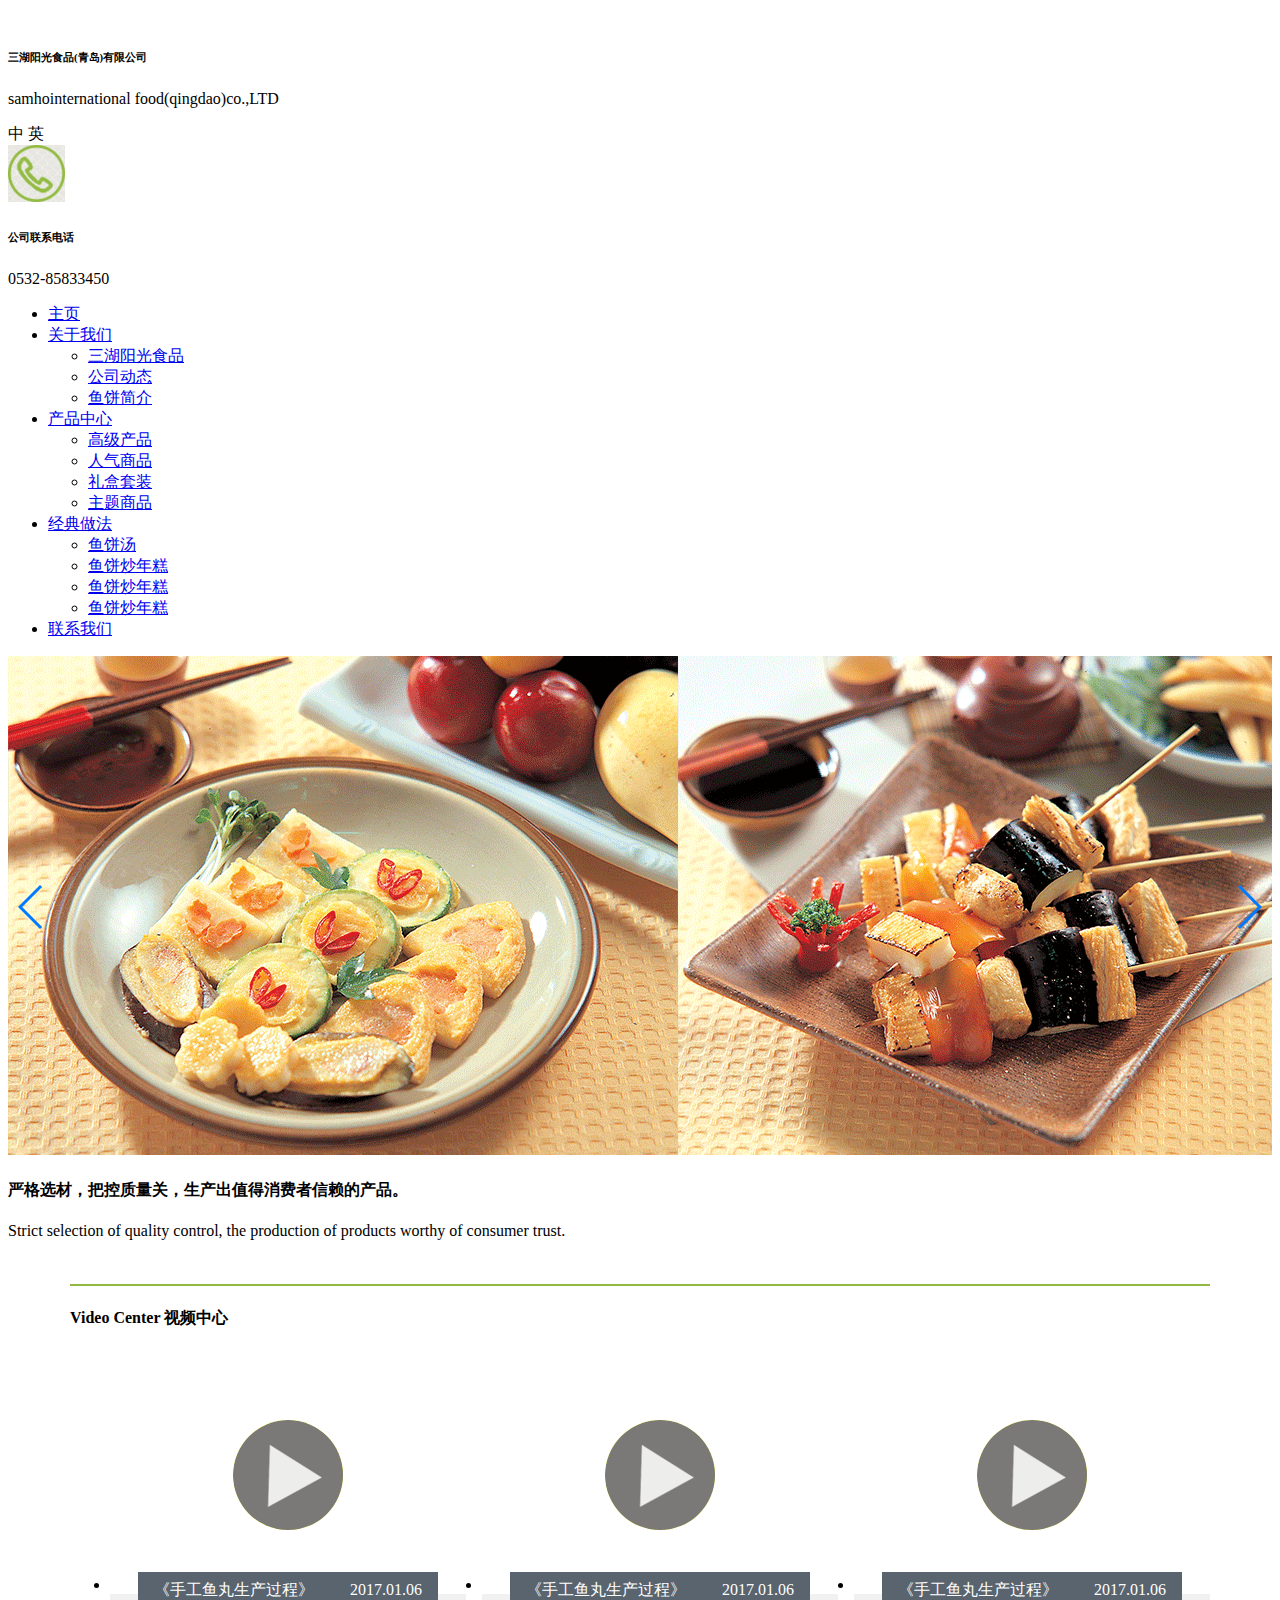
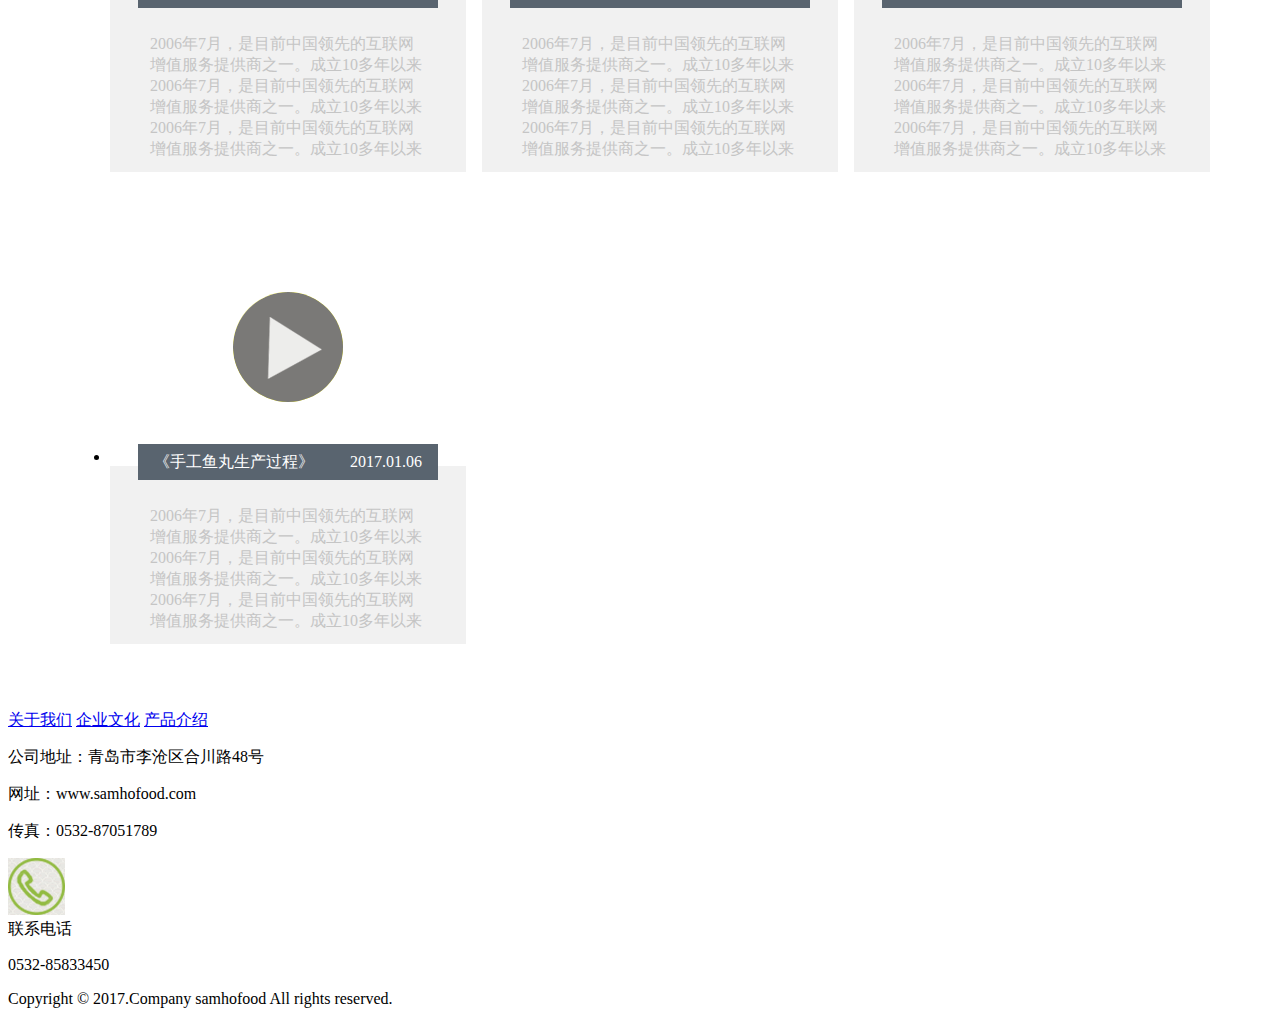
==== about.html @ 162e9e67 "add page" ====
<!DOCTYPE html>
<html lang="en">
<head>
    <meta charset="UTF-8">
    <title>三湖阳光食品(青岛)有限公司</title>
    <link rel="stylesheet" href="static/css/reset.css">
    <link rel="stylesheet" href="static/css/common.css">
    <link rel="stylesheet" href="static/css/about.css">
    <link rel="stylesheet" href="static/plugin/swiper/swiper-3.4.2.min.css">
    <script src="https://code.jquery.com/jquery-1.11.2.min.js"></script>
    <script src="static/flowplayer/flowplayer.min.js"></script>
</head>
<body>
    <div class="top">
        <div class="wrapper clearfix">
            <div class="top-l fl">
                <img src="" alt="" class="fl">
                <div class="bfc">
                    <h6>三湖阳光食品(青岛)有限公司</h6>
                    <p>samhointernational food(qingdao)co.,LTD</p>
                </div>
            </div>
            <div class="language fr">
                <span class="active">中</span>
                <span>英</span>
            </div>
            <div class="top-r fr">
                <img src="static/img/icon/tel.gif" alt="" class="fl">
                <div class="bfc">
                    <h6>公司联系电话</h6>
                    <p>0532-85833450</p>
                </div>
            </div>
        </div>
    </div>
    <div class="nav clearfix">
        <ul>
            <li><a href="#">主页</a></li>
            <li>
                <a href="#">关于我们</a>
                <ul class="slide">
                    <li><a href="#">三湖阳光食品</a></li>
                    <li><a href="#">公司动态</a></li>
                    <li><a href="#">鱼饼简介</a></li>
                </ul>
            </li>
            <li>
                <a href="#">产品中心</a>
                <ul class="slide">
                    <li><a href="#">高级产品</a></li>
                    <li><a href="#">人气商品</a></li>
                    <li><a href="#">礼盒套装</a></li>
                    <li><a href="#">主题商品</a></li>
                </ul>
            </li>
            <li>
                <a href="#">经典做法</a>
                <ul class="slide">
                    <li><a href="#">鱼饼汤</a></li>
                    <li><a href="#">鱼饼炒年糕</a></li>
                    <li><a href="#">鱼饼炒年糕</a></li>
                    <li><a href="#">鱼饼炒年糕</a></li>
                </ul>
            </li>
            <li><a href="#">联系我们</a></li>
        </ul>
    </div>
    <div class="banner">
        <div class="swiper-container">
            <div class="swiper-wrapper">
                <div class="swiper-slide"><img src="static/img/banner_06.gif" alt=""></div>
                <div class="swiper-slide"><img src="static/img/banner_06.gif" alt=""></div>
                <div class="swiper-slide"><img src="static/img/banner_06.gif" alt=""></div>
            </div>
            <div class="swiper-button-prev"></div>
            <div class="swiper-button-next"></div>
        </div>
    </div>
    <div class="statement">
        <h4>严格选材，把控质量关，生产出值得消费者信赖的产品。</h4>
        <p>Strict selection of quality control, the production of products worthy of consumer trust.</p>
    </div>
    <div class="body wrapper">
        <div class="video">
            <h4 class="Atitle">
                Video Center
                <span>视频中心</span>
            </h4>
            <ul class="videoList">
                <li>
                    <div class="videoTitle">
                        《手工鱼丸生产过程》
                        <span class="time">2017.01.06</span>
                    </div>
                    <div class="play"><img src="static/img/a2.gif" alt=""></div>
                    <video src="" preload="metadata"></video>
                    <div class="introduction">2006年7月，是目前中国领先的互联网增值服务提供商之一。成立10多年以来2006年7月，是目前中国领先的互联网增值服务提供商之一。成立10多年以来
                        2006年7月，是目前中国领先的互联网增值服务提供商之一。成立10多年以来</div>
                </li>
                <li>
                    <div class="videoTitle">
                        《手工鱼丸生产过程》
                        <span class="time">2017.01.06</span>
                    </div>
                    <div class="play"><img src="static/img/a2.gif" alt=""></div>
                    <video src="" preload="metadata"></video>
                    <div class="introduction">2006年7月，是目前中国领先的互联网增值服务提供商之一。成立10多年以来2006年7月，是目前中国领先的互联网增值服务提供商之一。成立10多年以来
                        2006年7月，是目前中国领先的互联网增值服务提供商之一。成立10多年以来</div>
                </li>
                <li>
                    <div class="videoTitle">
                        《手工鱼丸生产过程》
                        <span class="time">2017.01.06</span>
                    </div>
                    <div class="play"><img src="static/img/a2.gif" alt=""></div>
                    <video src="" preload="metadata"></video>
                    <div class="introduction">2006年7月，是目前中国领先的互联网增值服务提供商之一。成立10多年以来2006年7月，是目前中国领先的互联网增值服务提供商之一。成立10多年以来
                        2006年7月，是目前中国领先的互联网增值服务提供商之一。成立10多年以来</div>
                </li>
                <li>
                    <div class="videoTitle">
                        《手工鱼丸生产过程》
                        <span class="time">2017.01.06</span>
                    </div>
                    <div class="play"><img src="static/img/a2.gif" alt=""></div>
                    <video src="" preload="metadata"></video>
                    <div class="introduction">2006年7月，是目前中国领先的互联网增值服务提供商之一。成立10多年以来2006年7月，是目前中国领先的互联网增值服务提供商之一。成立10多年以来
                        2006年7月，是目前中国领先的互联网增值服务提供商之一。成立10多年以来</div>
                </li>
            </ul>
        </div>
    </div>
    <div class="footer">
        <div class="wrapper">
            <div class="map">
                <a href="#">关于我们</a>
                <a href="#">企业文化</a>
                <a href="#">产品介绍</a>
            </div>
            <div class="con">
                <div class="footer_l fl">
                    <p>公司地址：青岛市李沧区合川路48号</p>
                    <p>网址：www.samhofood.com</p>
                    <p>传真：0532-87051789</p>
                </div>
                <div class="footer_r fr">
                    <img src="static/img/icon/tel.gif" alt="">
                    <div class="ff">
                        联系电话
                        <p>0532-85833450</p>
                    </div>
                </div>
            </div>
        </div>
    </div>
    <div class="bottom">
        Copyright © 2017.Company samhofood  All rights reserved.
    </div>
    <script src="static/plugin/swiper/swiper-3.4.2.min.js"></script>
    <script src="static/js/common.js"></script>
    <script src="static/js/about.js"></script>
</body>
</html>
---- static/css/about.css ----
.video{
    width: 1140px;
    border-top: solid 2px #90B93F;
    margin: 44px auto 0;
}
.videoList{
    overflow: hidden;
    display: flex;
    justify-content: space-between;
    flex-wrap: wrap;
}
.videoList li{
    position: relative;
    width: 356px;
    float: left;
    margin-bottom: 50px;
}
.videoList li video{
    width: 100%;
    height: 240px;
}
.introduction{
    width: 100%;
    height: 178px;
    background-color: #f1f1f1;
    color: #c5c5c5;
    padding: 40px;
    box-sizing: border-box;
}
.videoTitle{
    width: 300px;
    height: 36px;
    background-color: #59646F;
    position: absolute;
    top: 222px;
    left: 50%;
    margin-left: -150px;
    line-height: 36px;
    color: #fff;
    padding: 0 16px;
    box-sizing: border-box;
    z-index: 100;
}
.videoTitle span{
    float: right;
    line-height: 36px;
}
.play{
    position: absolute;
    width: 110px;
    height: 110px;
    margin-left: -55px;
    left: 50%;
    top: 70px;
    background-color: #ff0;
    border-radius: 100%;
    overflow: hidden;
    z-index: 5;
    cursor: pointer;
}
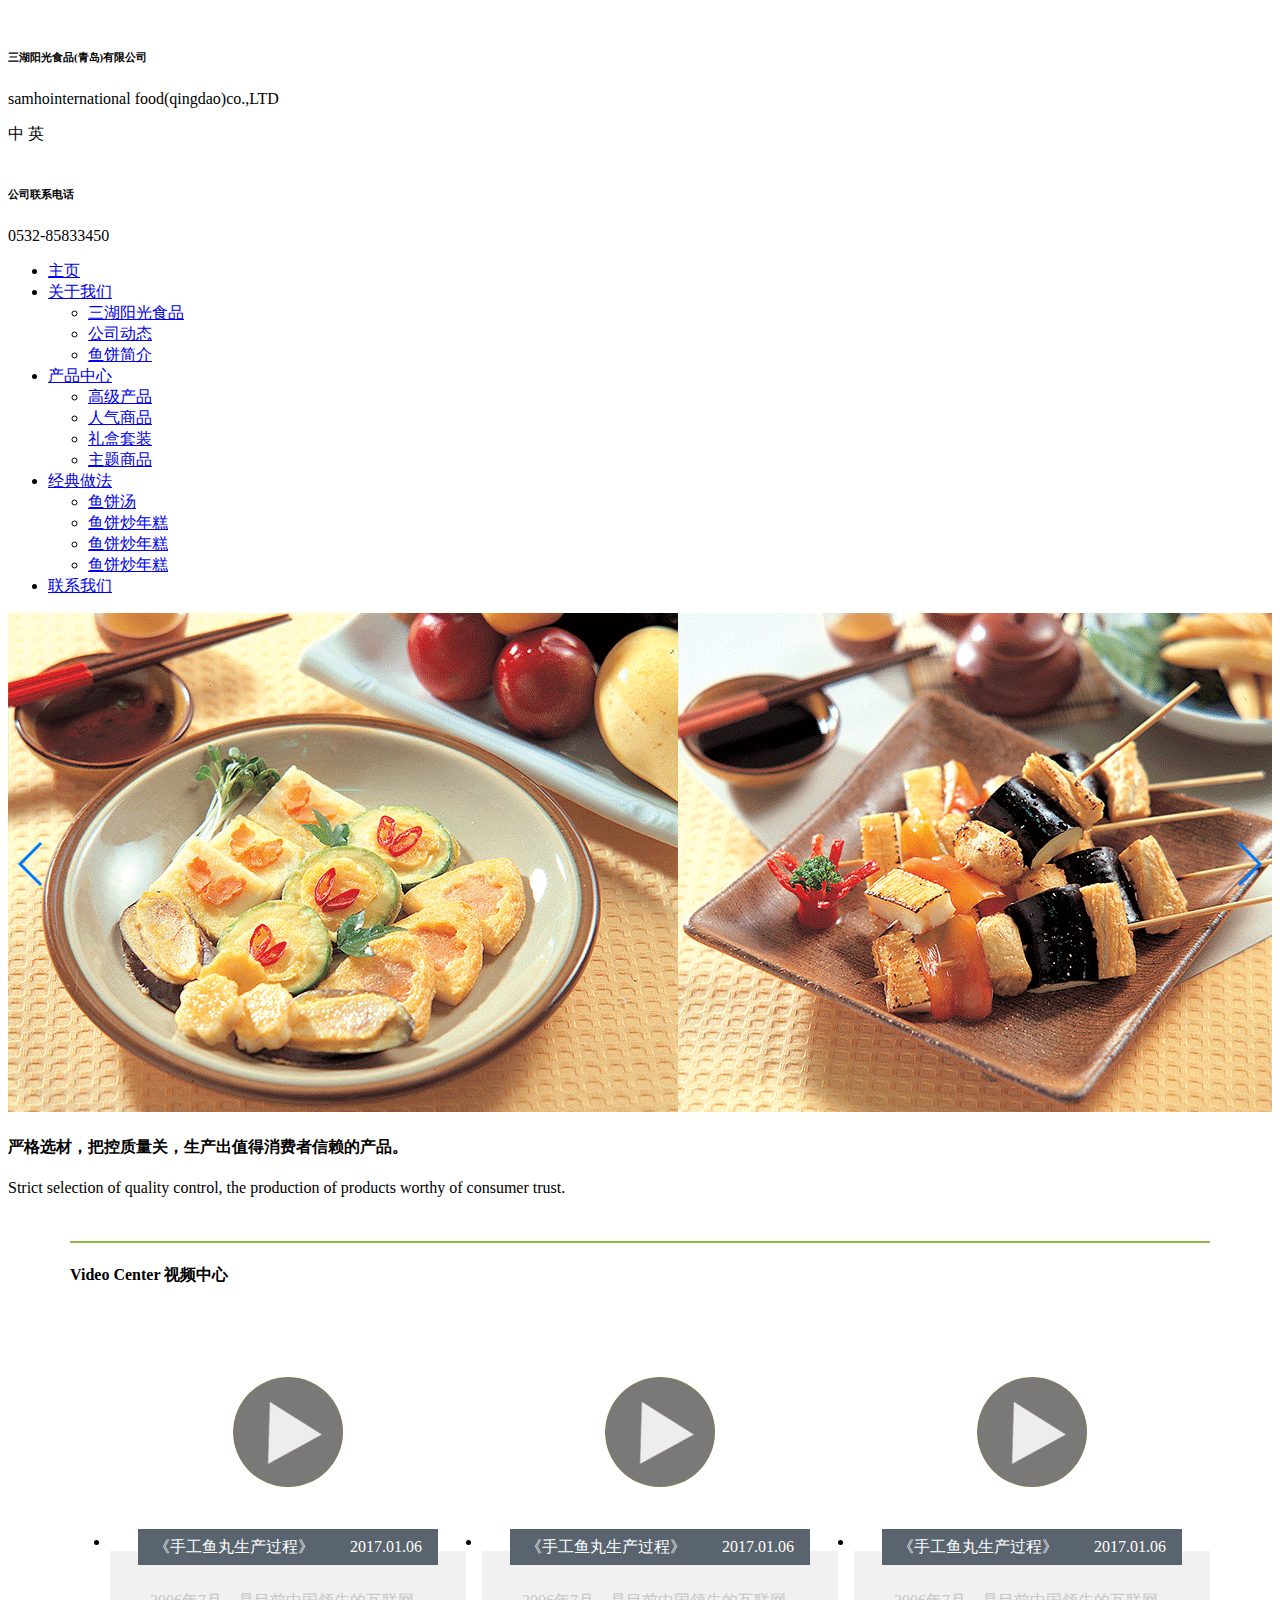
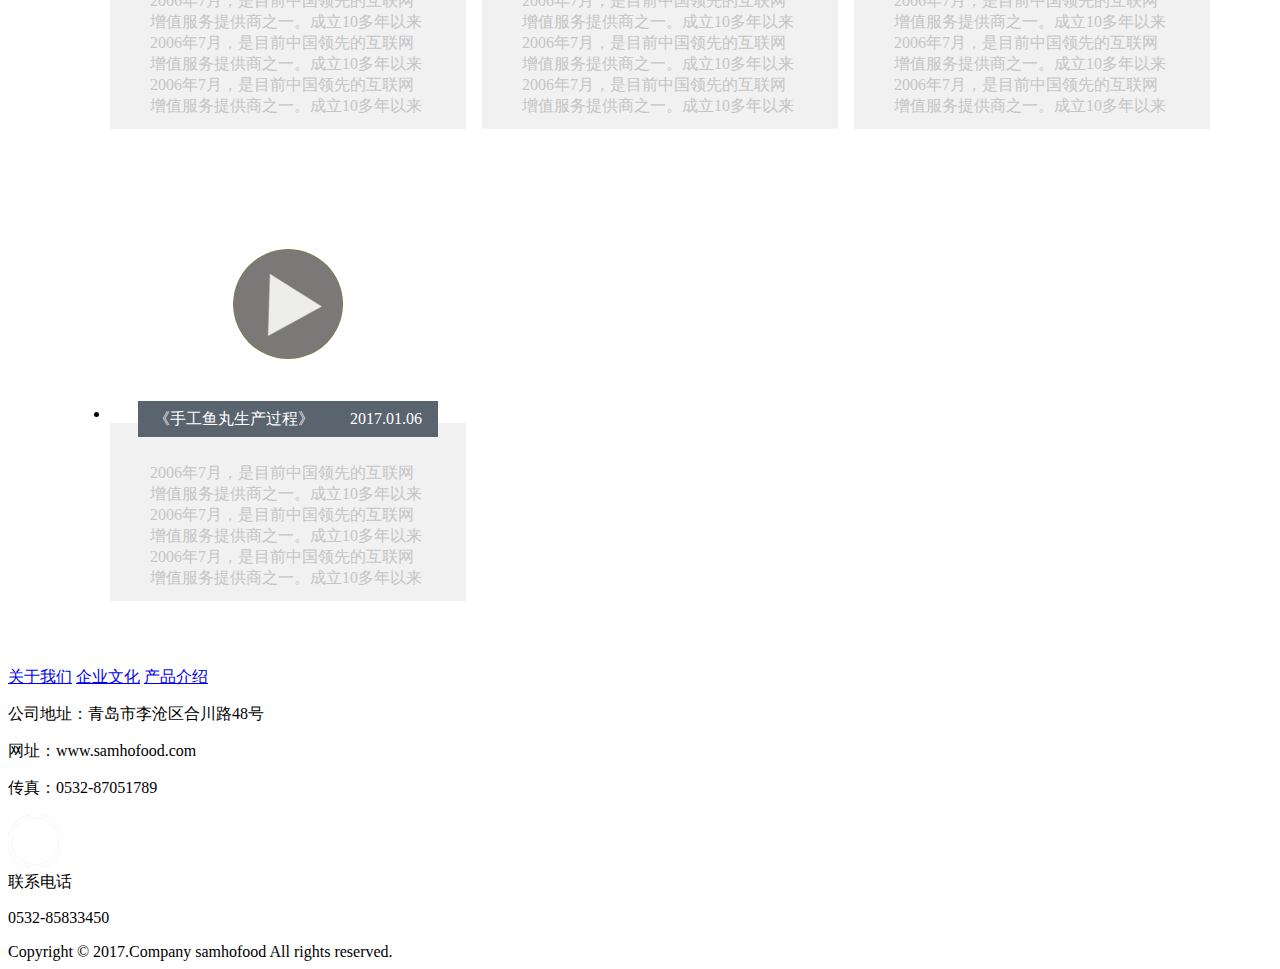
==== commit 14ae2514: "replace image" ====
--- a/about.html
+++ b/about.html
@@ -144,7 +144,7 @@
                     <p>传真：0532-87051789</p>
                 </div>
                 <div class="footer_r fr">
-                    <img src="static/img/icon/tel.gif" alt="">
+                    <img src="static/img/icon/tel.png" alt="">
                     <div class="ff">
                         联系电话
                         <p>0532-85833450</p>
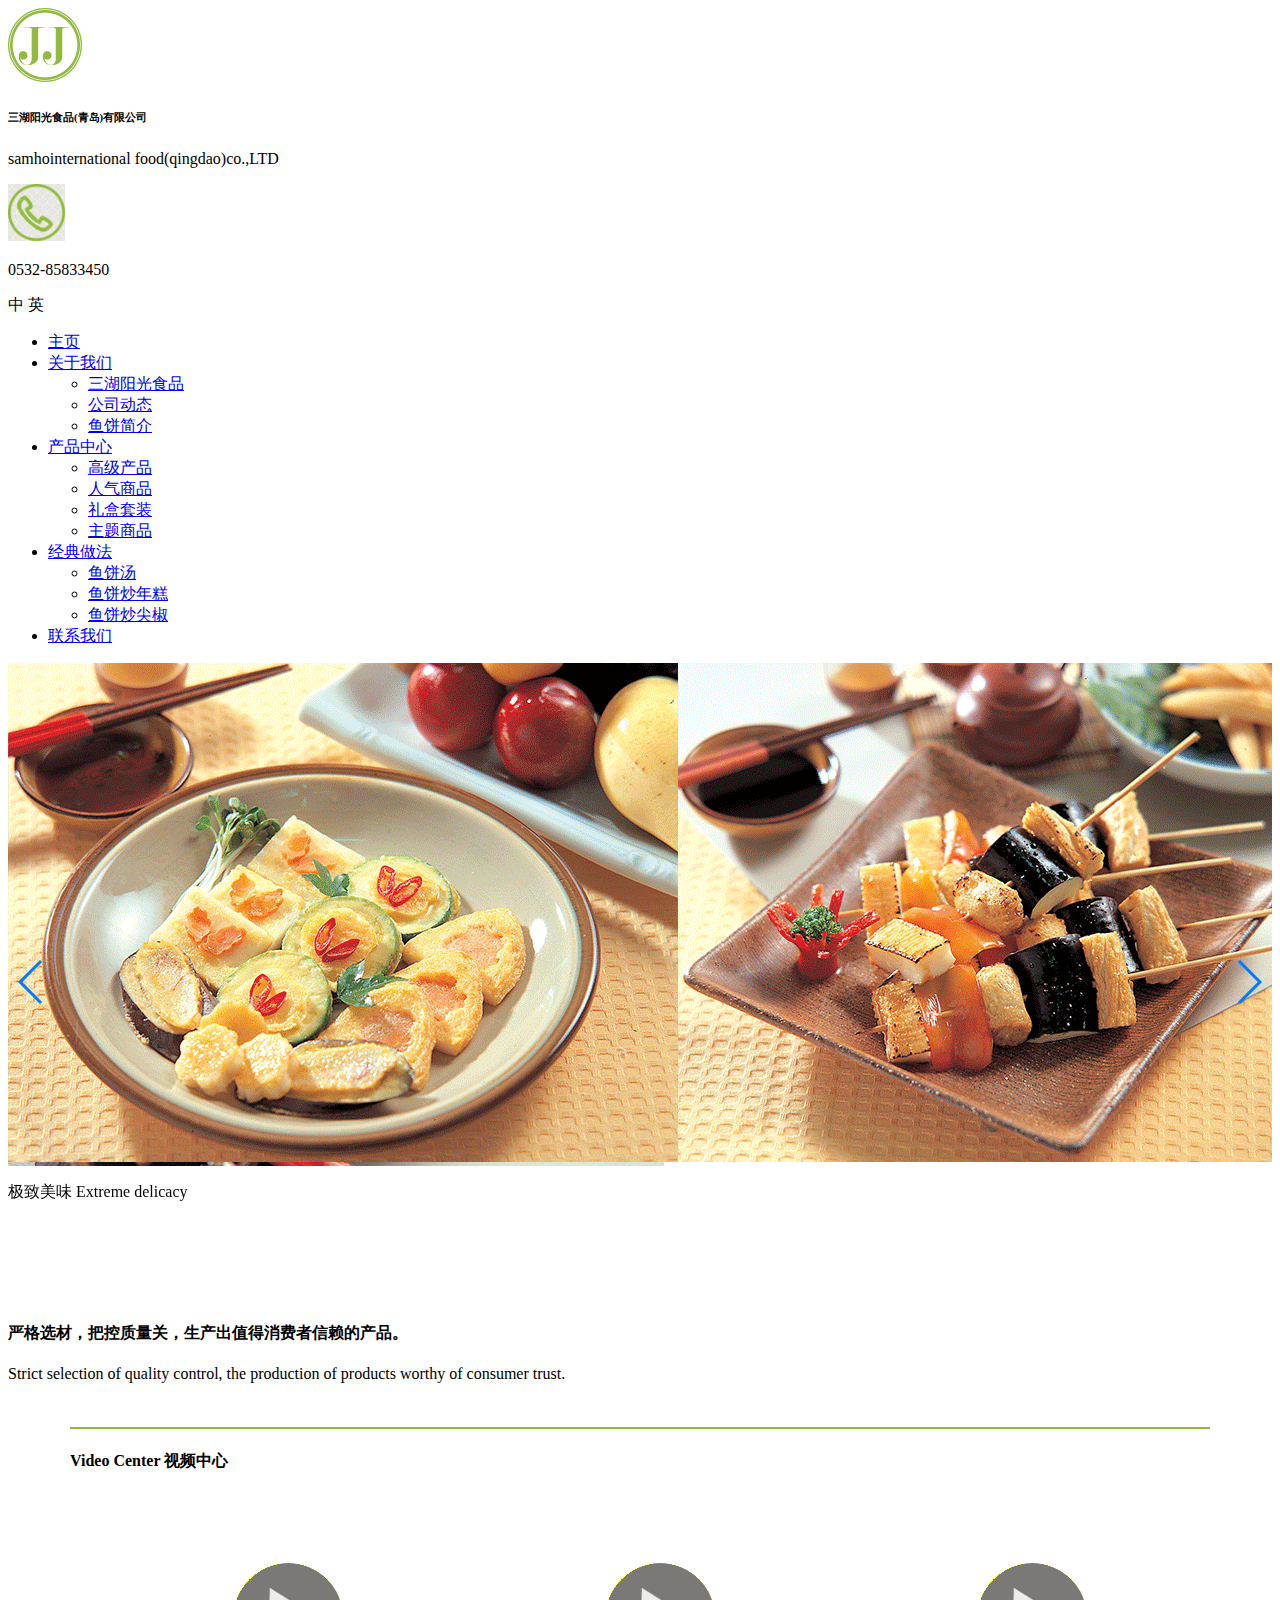
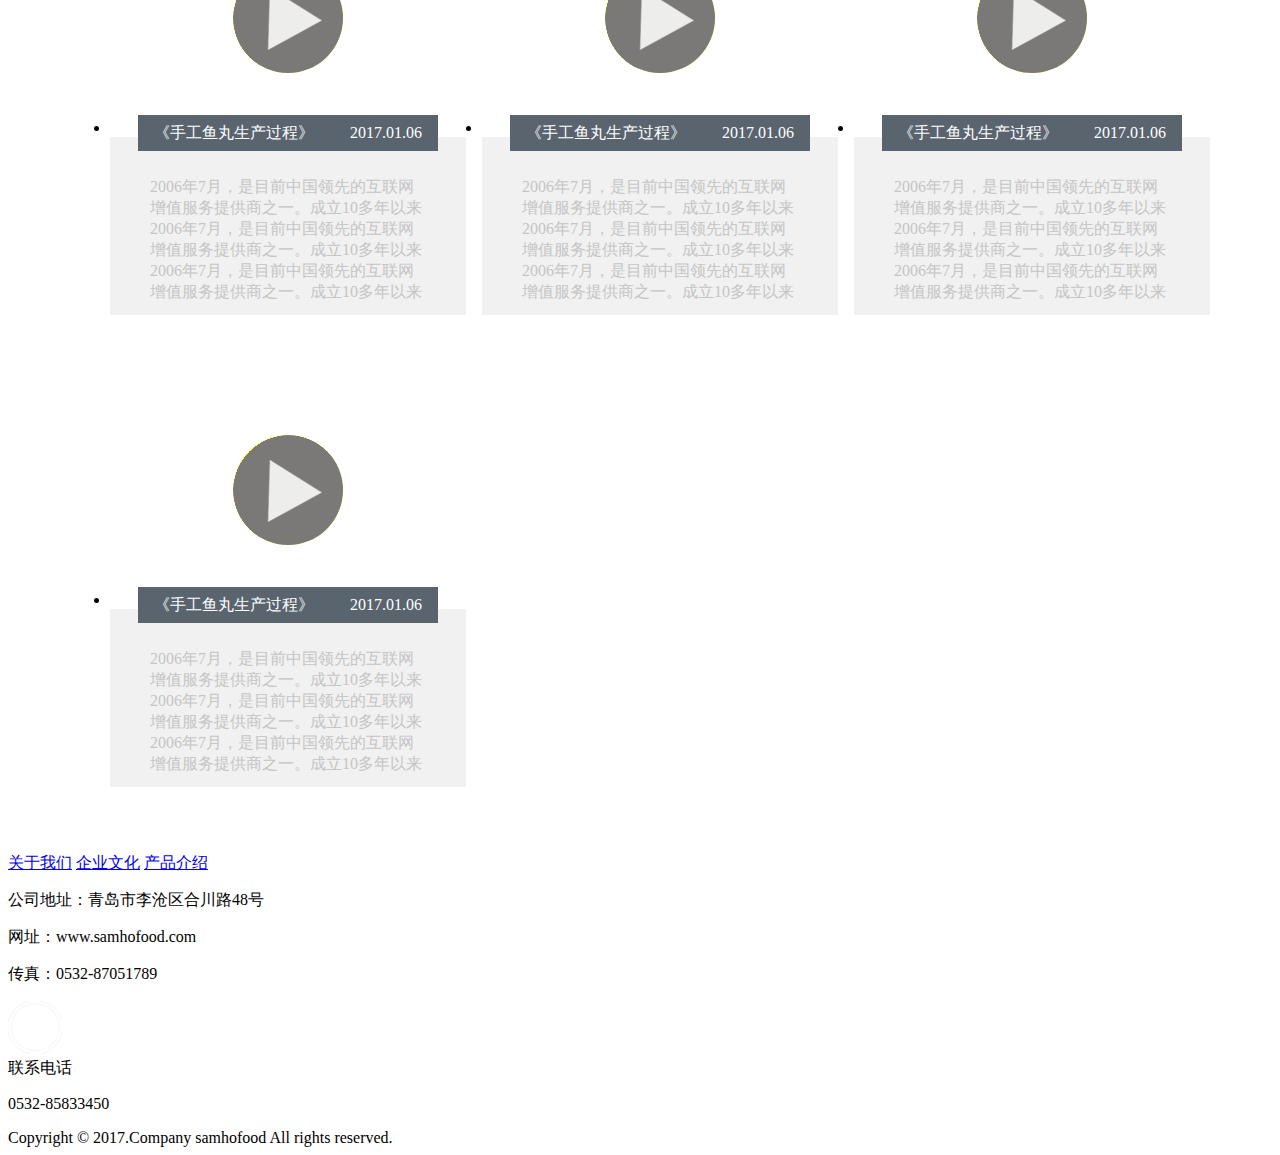
==== commit c28a2ac8: "modify" ====
--- a/about.html
+++ b/about.html
@@ -11,71 +11,105 @@
     <script src="static/flowplayer/flowplayer.min.js"></script>
 </head>
 <body>
-    <div class="top">
-        <div class="wrapper clearfix">
-            <div class="top-l fl">
-                <img src="" alt="" class="fl">
-                <div class="bfc">
-                    <h6>三湖阳光食品(青岛)有限公司</h6>
-                    <p>samhointernational food(qingdao)co.,LTD</p>
+<div class="top container">
+    <div class="top-logo">
+        <img src="static/img/logo_03.png" alt="" class="top-logo-icon">
+        <div class="top-logo-title">
+            <h6>三湖阳光食品(青岛)有限公司</h6>
+            <p>samhointernational food(qingdao)co.,LTD</p>
+        </div>
+    </div>
+    <div class="top-phone">
+        <img src="static/img/icon/tel.gif" alt="" class="top-phone-icon">
+        <p class="top-phone-number">0532-85833450</p>
+    </div>
+    <div class="top-language">
+        <span class="active">中</span>
+        <span>英</span>
+    </div>
+</div>
+<div class="nav box-shadow">
+    <ul>
+        <li><a href="index.html">主页</a></li>
+        <li>
+            <a href="#">关于我们</a>
+            <ul class="slide box-shadow">
+                <li><a href="company.html">三湖阳光食品</a></li>
+                <li><a href="companyDynamics.html">公司动态</a></li>
+                <li><a href="fishCakeIntro.html">鱼饼简介</a></li>
+            </ul>
+        </li>
+        <li>
+            <a href="#">产品中心</a>
+            <ul class="slide box-shadow">
+                <li><a href="advancedProducts.html">高级产品</a></li>
+                <li><a href="advancedProducts2.html">人气商品</a></li>
+                <li><a href="advancedProducts3.html">礼盒套装</a></li>
+                <li><a href="advancedProducts4.html">主题商品</a></li>
+            </ul>
+        </li>
+        <li>
+            <a href="#">经典做法</a>
+            <ul class="slide box-shadow">
+                <li><a href="classicalPractice.html">鱼饼汤</a></li>
+                <li><a href="classicalPractice2.html">鱼饼炒年糕</a></li>
+                <li><a href="classicalPractice3.html">鱼饼炒尖椒</a></li>
+            </ul>
+        </li>
+        <li><a href="contact.html">联系我们</a></li>
+    </ul>
+</div>
+<div class="banner">
+    <div class="swiper-container">
+        <div class="swiper-wrapper">
+            <div class="swiper-slide">
+                <img src="static/data/index/jj_banner1_02.gif" alt="">
+                <div class="slide-container">
+                    <div class="sliderBor">
+                        <p>
+                            极致美味
+                            <span>Extreme delicacy</span>
+                        </p>
+                    </div>
                 </div>
             </div>
-            <div class="language fr">
-                <span class="active">中</span>
-                <span>英</span>
+            <div class="swiper-slide">
+                <img src="static/data/index/jj_banner2_02.jpg" alt="">
+                <div class="slide-container">
+                    <div class="sle">
+                        <p class="slide-title">做鱼饼，我们是认真的</p>
+                        <p class="silde-main">
+                            MAJOR
+                                <span>
+                                    采用先进的水产品加工技术和设<br />
+                                    备，生产加工鱼饼、<br />
+                                    鱼棒等产品，更加安全、便捷。
+                                </span>
+                        </p>
+                    </div>
+                </div>
             </div>
-            <div class="top-r fr">
-                <img src="static/img/icon/tel.gif" alt="" class="fl">
-                <div class="bfc">
-                    <h6>公司联系电话</h6>
-                    <p>0532-85833450</p>
+            <div class="swiper-slide">
+                <img src="static/data/index/jj_banner3_02.jpg" alt="">
+                <div class="slide-container">
+                    <div class="sle">
+                        <p class="slide-title">做鱼饼，我们是认真的</p>
+                        <p class="silde-main">
+                            MAJOR
+                                <span>
+                                    采用先进的水产品加工技术和设<br />
+                                    备，生产加工鱼饼、<br />
+                                    鱼棒等产品，更加安全、便捷。
+                                </span>
+                        </p>
+                    </div>
                 </div>
             </div>
         </div>
+        <div class="swiper-button-prev"></div>
+        <div class="swiper-button-next"></div>
     </div>
-    <div class="nav clearfix">
-        <ul>
-            <li><a href="#">主页</a></li>
-            <li>
-                <a href="#">关于我们</a>
-                <ul class="slide">
-                    <li><a href="#">三湖阳光食品</a></li>
-                    <li><a href="#">公司动态</a></li>
-                    <li><a href="#">鱼饼简介</a></li>
-                </ul>
-            </li>
-            <li>
-                <a href="#">产品中心</a>
-                <ul class="slide">
-                    <li><a href="#">高级产品</a></li>
-                    <li><a href="#">人气商品</a></li>
-                    <li><a href="#">礼盒套装</a></li>
-                    <li><a href="#">主题商品</a></li>
-                </ul>
-            </li>
-            <li>
-                <a href="#">经典做法</a>
-                <ul class="slide">
-                    <li><a href="#">鱼饼汤</a></li>
-                    <li><a href="#">鱼饼炒年糕</a></li>
-                    <li><a href="#">鱼饼炒年糕</a></li>
-                    <li><a href="#">鱼饼炒年糕</a></li>
-                </ul>
-            </li>
-            <li><a href="#">联系我们</a></li>
-        </ul>
-    </div>
-    <div class="banner">
-        <div class="swiper-container">
-            <div class="swiper-wrapper">
-                <div class="swiper-slide"><img src="static/img/banner_06.gif" alt=""></div>
-                <div class="swiper-slide"><img src="static/img/banner_06.gif" alt=""></div>
-                <div class="swiper-slide"><img src="static/img/banner_06.gif" alt=""></div>
-            </div>
-            <div class="swiper-button-prev"></div>
-            <div class="swiper-button-next"></div>
-        </div>
-    </div>
+</div>
     <div class="statement">
         <h4>严格选材，把控质量关，生产出值得消费者信赖的产品。</h4>
         <p>Strict selection of quality control, the production of products worthy of consumer trust.</p>
@@ -92,7 +126,7 @@
                         《手工鱼丸生产过程》
                         <span class="time">2017.01.06</span>
                     </div>
-                    <div class="play"><img src="static/img/a2.gif" alt=""></div>
+                    <div class="play"><img src="static/img/a2.png" alt=""></div>
                     <video src="" preload="metadata"></video>
                     <div class="introduction">2006年7月，是目前中国领先的互联网增值服务提供商之一。成立10多年以来2006年7月，是目前中国领先的互联网增值服务提供商之一。成立10多年以来
                         2006年7月，是目前中国领先的互联网增值服务提供商之一。成立10多年以来</div>
@@ -102,7 +136,7 @@
                         《手工鱼丸生产过程》
                         <span class="time">2017.01.06</span>
                     </div>
-                    <div class="play"><img src="static/img/a2.gif" alt=""></div>
+                    <div class="play"><img src="static/img/a2.png" alt=""></div>
                     <video src="" preload="metadata"></video>
                     <div class="introduction">2006年7月，是目前中国领先的互联网增值服务提供商之一。成立10多年以来2006年7月，是目前中国领先的互联网增值服务提供商之一。成立10多年以来
                         2006年7月，是目前中国领先的互联网增值服务提供商之一。成立10多年以来</div>
@@ -112,7 +146,7 @@
                         《手工鱼丸生产过程》
                         <span class="time">2017.01.06</span>
                     </div>
-                    <div class="play"><img src="static/img/a2.gif" alt=""></div>
+                    <div class="play"><img src="static/img/a2.png" alt=""></div>
                     <video src="" preload="metadata"></video>
                     <div class="introduction">2006年7月，是目前中国领先的互联网增值服务提供商之一。成立10多年以来2006年7月，是目前中国领先的互联网增值服务提供商之一。成立10多年以来
                         2006年7月，是目前中国领先的互联网增值服务提供商之一。成立10多年以来</div>
@@ -122,7 +156,7 @@
                         《手工鱼丸生产过程》
                         <span class="time">2017.01.06</span>
                     </div>
-                    <div class="play"><img src="static/img/a2.gif" alt=""></div>
+                    <div class="play"><img src="static/img/a2.png" alt=""></div>
                     <video src="" preload="metadata"></video>
                     <div class="introduction">2006年7月，是目前中国领先的互联网增值服务提供商之一。成立10多年以来2006年7月，是目前中国领先的互联网增值服务提供商之一。成立10多年以来
                         2006年7月，是目前中国领先的互联网增值服务提供商之一。成立10多年以来</div>
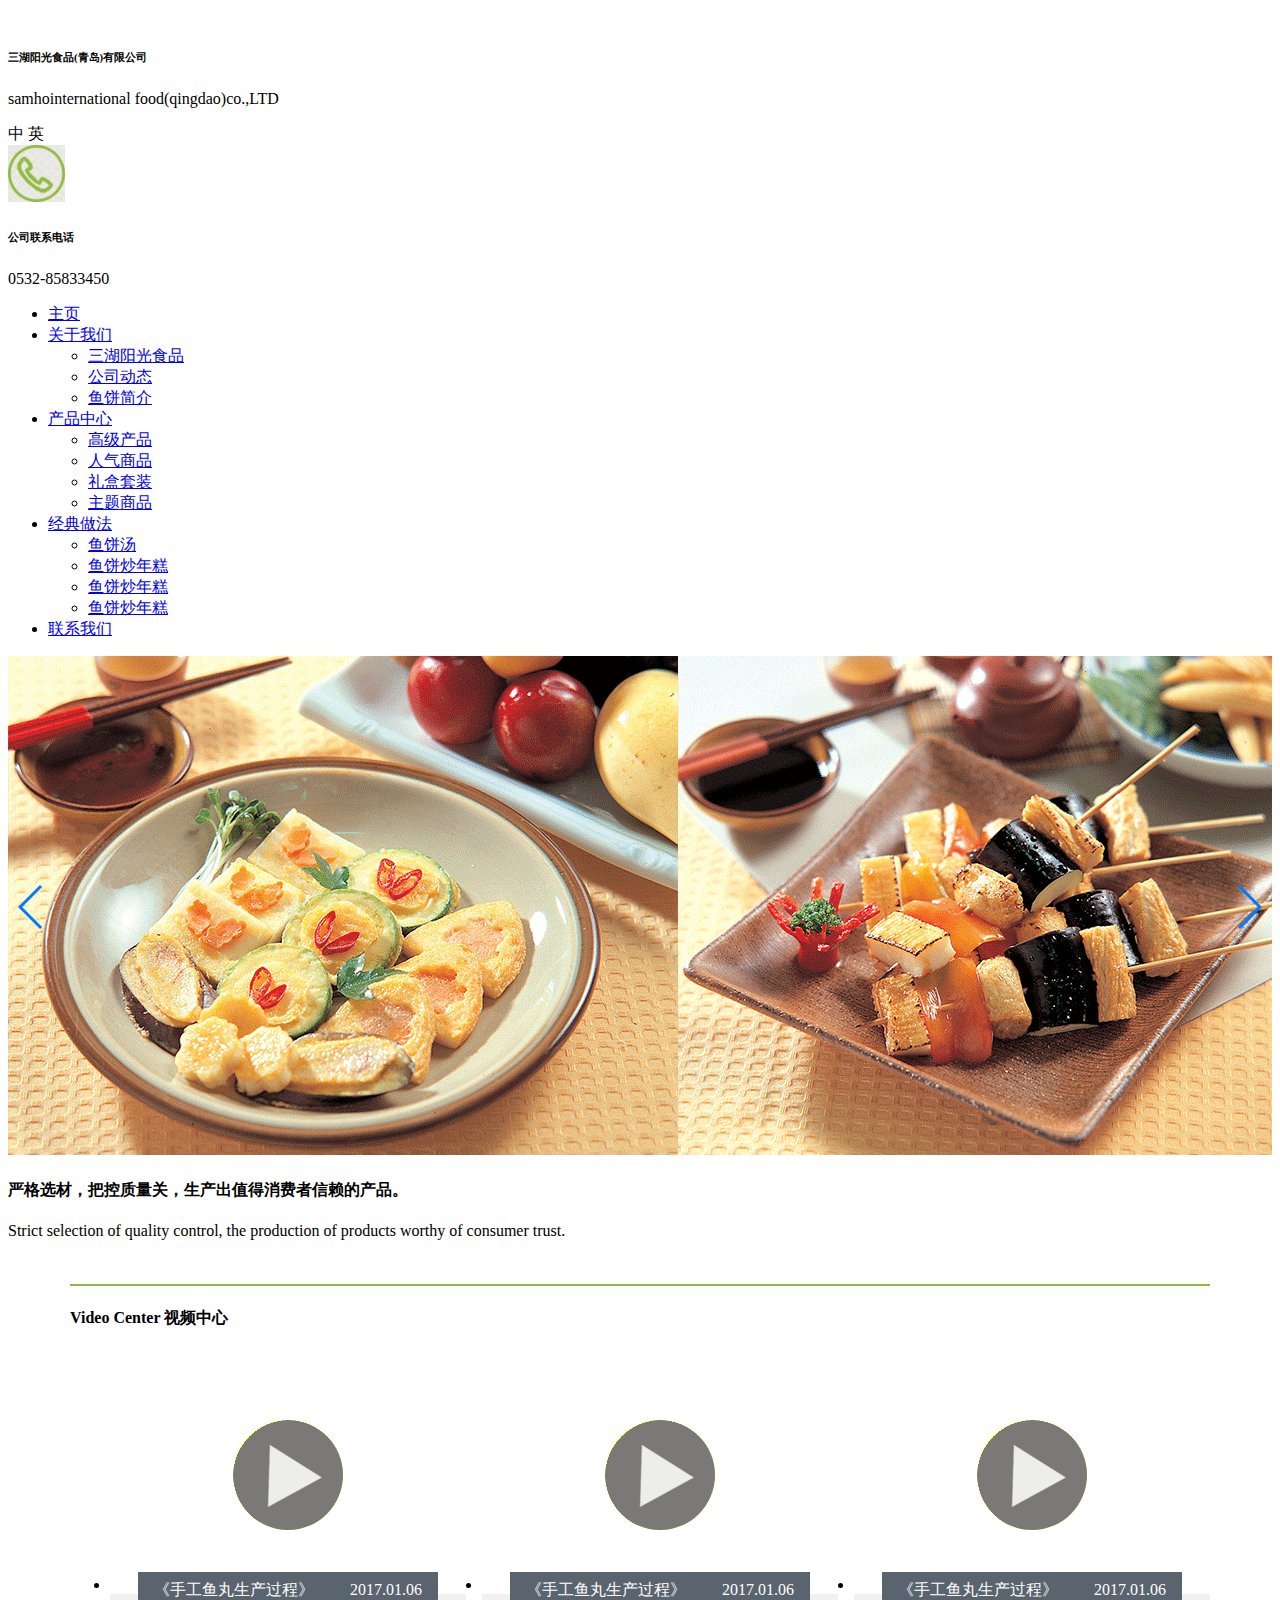
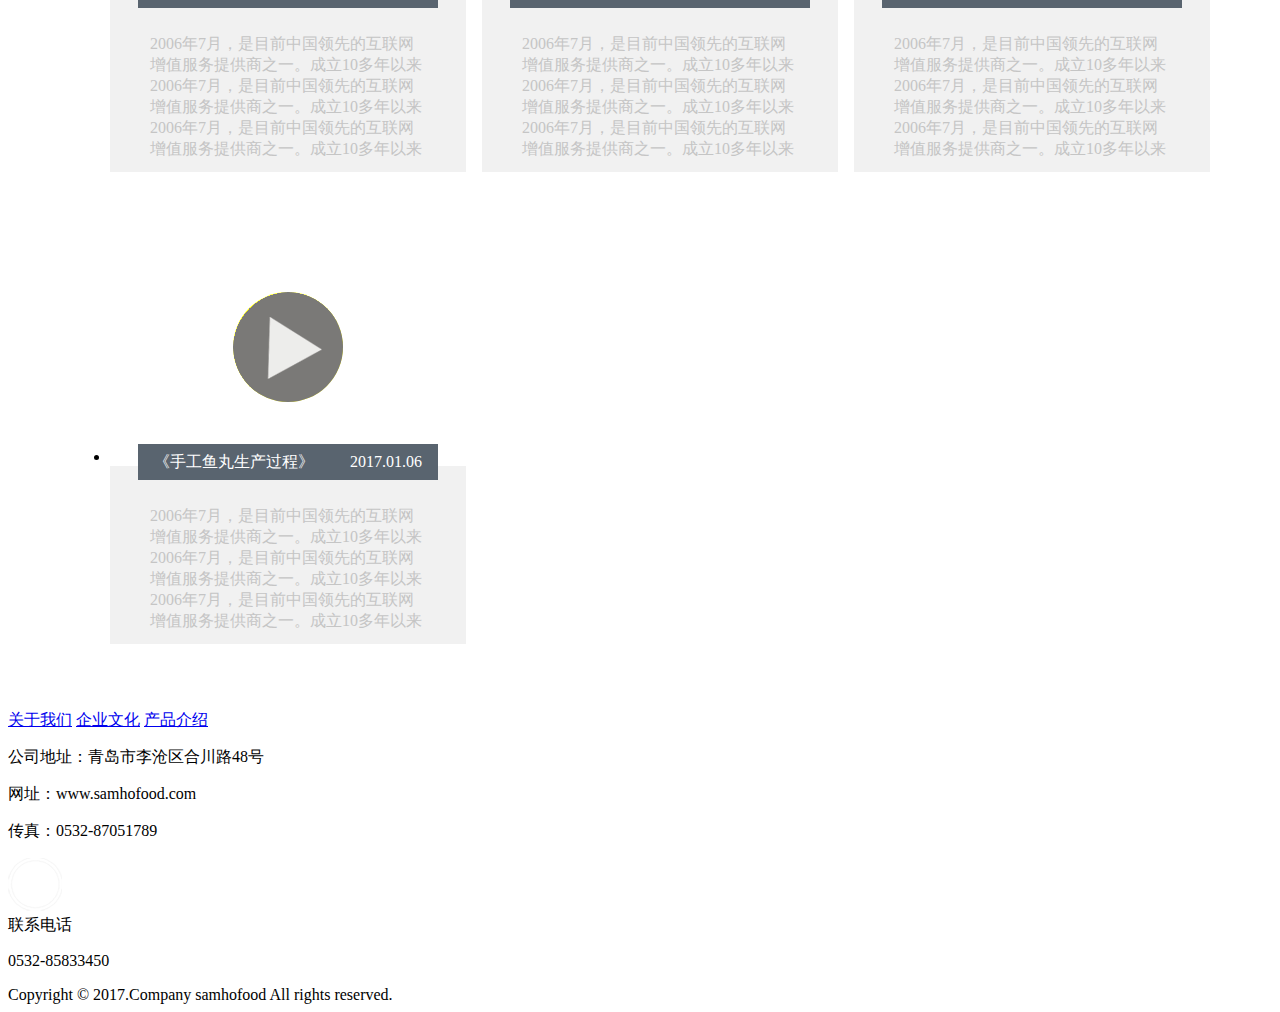
==== commit 7fb6a37c: "Merge pull request #2 from Anlei-liu/develop" ====
--- a/about.html
+++ b/about.html
@@ -11,105 +11,71 @@
     <script src="static/flowplayer/flowplayer.min.js"></script>
 </head>
 <body>
-<div class="top container">
-    <div class="top-logo">
-        <img src="static/img/logo_03.png" alt="" class="top-logo-icon">
-        <div class="top-logo-title">
-            <h6>三湖阳光食品(青岛)有限公司</h6>
-            <p>samhointernational food(qingdao)co.,LTD</p>
-        </div>
-    </div>
-    <div class="top-phone">
-        <img src="static/img/icon/tel.gif" alt="" class="top-phone-icon">
-        <p class="top-phone-number">0532-85833450</p>
-    </div>
-    <div class="top-language">
-        <span class="active">中</span>
-        <span>英</span>
-    </div>
-</div>
-<div class="nav box-shadow">
-    <ul>
-        <li><a href="index.html">主页</a></li>
-        <li>
-            <a href="#">关于我们</a>
-            <ul class="slide box-shadow">
-                <li><a href="company.html">三湖阳光食品</a></li>
-                <li><a href="companyDynamics.html">公司动态</a></li>
-                <li><a href="fishCakeIntro.html">鱼饼简介</a></li>
-            </ul>
-        </li>
-        <li>
-            <a href="#">产品中心</a>
-            <ul class="slide box-shadow">
-                <li><a href="advancedProducts.html">高级产品</a></li>
-                <li><a href="advancedProducts2.html">人气商品</a></li>
-                <li><a href="advancedProducts3.html">礼盒套装</a></li>
-                <li><a href="advancedProducts4.html">主题商品</a></li>
-            </ul>
-        </li>
-        <li>
-            <a href="#">经典做法</a>
-            <ul class="slide box-shadow">
-                <li><a href="classicalPractice.html">鱼饼汤</a></li>
-                <li><a href="classicalPractice2.html">鱼饼炒年糕</a></li>
-                <li><a href="classicalPractice3.html">鱼饼炒尖椒</a></li>
-            </ul>
-        </li>
-        <li><a href="contact.html">联系我们</a></li>
-    </ul>
-</div>
-<div class="banner">
-    <div class="swiper-container">
-        <div class="swiper-wrapper">
-            <div class="swiper-slide">
-                <img src="static/data/index/jj_banner1_02.gif" alt="">
-                <div class="slide-container">
-                    <div class="sliderBor">
-                        <p>
-                            极致美味
-                            <span>Extreme delicacy</span>
-                        </p>
-                    </div>
+    <div class="top">
+        <div class="wrapper clearfix">
+            <div class="top-l fl">
+                <img src="" alt="" class="fl">
+                <div class="bfc">
+                    <h6>三湖阳光食品(青岛)有限公司</h6>
+                    <p>samhointernational food(qingdao)co.,LTD</p>
                 </div>
             </div>
-            <div class="swiper-slide">
-                <img src="static/data/index/jj_banner2_02.jpg" alt="">
-                <div class="slide-container">
-                    <div class="sle">
-                        <p class="slide-title">做鱼饼，我们是认真的</p>
-                        <p class="silde-main">
-                            MAJOR
-                                <span>
-                                    采用先进的水产品加工技术和设<br />
-                                    备，生产加工鱼饼、<br />
-                                    鱼棒等产品，更加安全、便捷。
-                                </span>
-                        </p>
-                    </div>
-                </div>
+            <div class="language fr">
+                <span class="active">中</span>
+                <span>英</span>
             </div>
-            <div class="swiper-slide">
-                <img src="static/data/index/jj_banner3_02.jpg" alt="">
-                <div class="slide-container">
-                    <div class="sle">
-                        <p class="slide-title">做鱼饼，我们是认真的</p>
-                        <p class="silde-main">
-                            MAJOR
-                                <span>
-                                    采用先进的水产品加工技术和设<br />
-                                    备，生产加工鱼饼、<br />
-                                    鱼棒等产品，更加安全、便捷。
-                                </span>
-                        </p>
-                    </div>
+            <div class="top-r fr">
+                <img src="static/img/icon/tel.gif" alt="" class="fl">
+                <div class="bfc">
+                    <h6>公司联系电话</h6>
+                    <p>0532-85833450</p>
                 </div>
             </div>
         </div>
-        <div class="swiper-button-prev"></div>
-        <div class="swiper-button-next"></div>
     </div>
-</div>
+    <div class="nav clearfix">
+        <ul>
+            <li><a href="#">主页</a></li>
+            <li>
+                <a href="#">关于我们</a>
+                <ul class="slide">
+                    <li><a href="#">三湖阳光食品</a></li>
+                    <li><a href="#">公司动态</a></li>
+                    <li><a href="#">鱼饼简介</a></li>
+                </ul>
+            </li>
+            <li>
+                <a href="#">产品中心</a>
+                <ul class="slide">
+                    <li><a href="#">高级产品</a></li>
+                    <li><a href="#">人气商品</a></li>
+                    <li><a href="#">礼盒套装</a></li>
+                    <li><a href="#">主题商品</a></li>
+                </ul>
+            </li>
+            <li>
+                <a href="#">经典做法</a>
+                <ul class="slide">
+                    <li><a href="#">鱼饼汤</a></li>
+                    <li><a href="#">鱼饼炒年糕</a></li>
+                    <li><a href="#">鱼饼炒年糕</a></li>
+                    <li><a href="#">鱼饼炒年糕</a></li>
+                </ul>
+            </li>
+            <li><a href="#">联系我们</a></li>
+        </ul>
+    </div>
+    <div class="banner">
+        <div class="swiper-container">
+            <div class="swiper-wrapper">
+                <div class="swiper-slide"><img src="static/img/banner_06.gif" alt=""></div>
+                <div class="swiper-slide"><img src="static/img/banner_06.gif" alt=""></div>
+                <div class="swiper-slide"><img src="static/img/banner_06.gif" alt=""></div>
+            </div>
+            <div class="swiper-button-prev"></div>
+            <div class="swiper-button-next"></div>
+        </div>
+    </div>
     <div class="statement">
         <h4>严格选材，把控质量关，生产出值得消费者信赖的产品。</h4>
         <p>Strict selection of quality control, the production of products worthy of consumer trust.</p>
@@ -126,7 +92,7 @@
                         《手工鱼丸生产过程》
                         <span class="time">2017.01.06</span>
                     </div>
-                    <div class="play"><img src="static/img/a2.png" alt=""></div>
+                    <div class="play"><img src="static/img/a2.gif" alt=""></div>
                     <video src="" preload="metadata"></video>
                     <div class="introduction">2006年7月，是目前中国领先的互联网增值服务提供商之一。成立10多年以来2006年7月，是目前中国领先的互联网增值服务提供商之一。成立10多年以来
                         2006年7月，是目前中国领先的互联网增值服务提供商之一。成立10多年以来</div>
@@ -136,7 +102,7 @@
                         《手工鱼丸生产过程》
                         <span class="time">2017.01.06</span>
                     </div>
-                    <div class="play"><img src="static/img/a2.png" alt=""></div>
+                    <div class="play"><img src="static/img/a2.gif" alt=""></div>
                     <video src="" preload="metadata"></video>
                     <div class="introduction">2006年7月，是目前中国领先的互联网增值服务提供商之一。成立10多年以来2006年7月，是目前中国领先的互联网增值服务提供商之一。成立10多年以来
                         2006年7月，是目前中国领先的互联网增值服务提供商之一。成立10多年以来</div>
@@ -146,7 +112,7 @@
                         《手工鱼丸生产过程》
                         <span class="time">2017.01.06</span>
                     </div>
-                    <div class="play"><img src="static/img/a2.png" alt=""></div>
+                    <div class="play"><img src="static/img/a2.gif" alt=""></div>
                     <video src="" preload="metadata"></video>
                     <div class="introduction">2006年7月，是目前中国领先的互联网增值服务提供商之一。成立10多年以来2006年7月，是目前中国领先的互联网增值服务提供商之一。成立10多年以来
                         2006年7月，是目前中国领先的互联网增值服务提供商之一。成立10多年以来</div>
@@ -156,7 +122,7 @@
                         《手工鱼丸生产过程》
                         <span class="time">2017.01.06</span>
                     </div>
-                    <div class="play"><img src="static/img/a2.png" alt=""></div>
+                    <div class="play"><img src="static/img/a2.gif" alt=""></div>
                     <video src="" preload="metadata"></video>
                     <div class="introduction">2006年7月，是目前中国领先的互联网增值服务提供商之一。成立10多年以来2006年7月，是目前中国领先的互联网增值服务提供商之一。成立10多年以来
                         2006年7月，是目前中国领先的互联网增值服务提供商之一。成立10多年以来</div>
